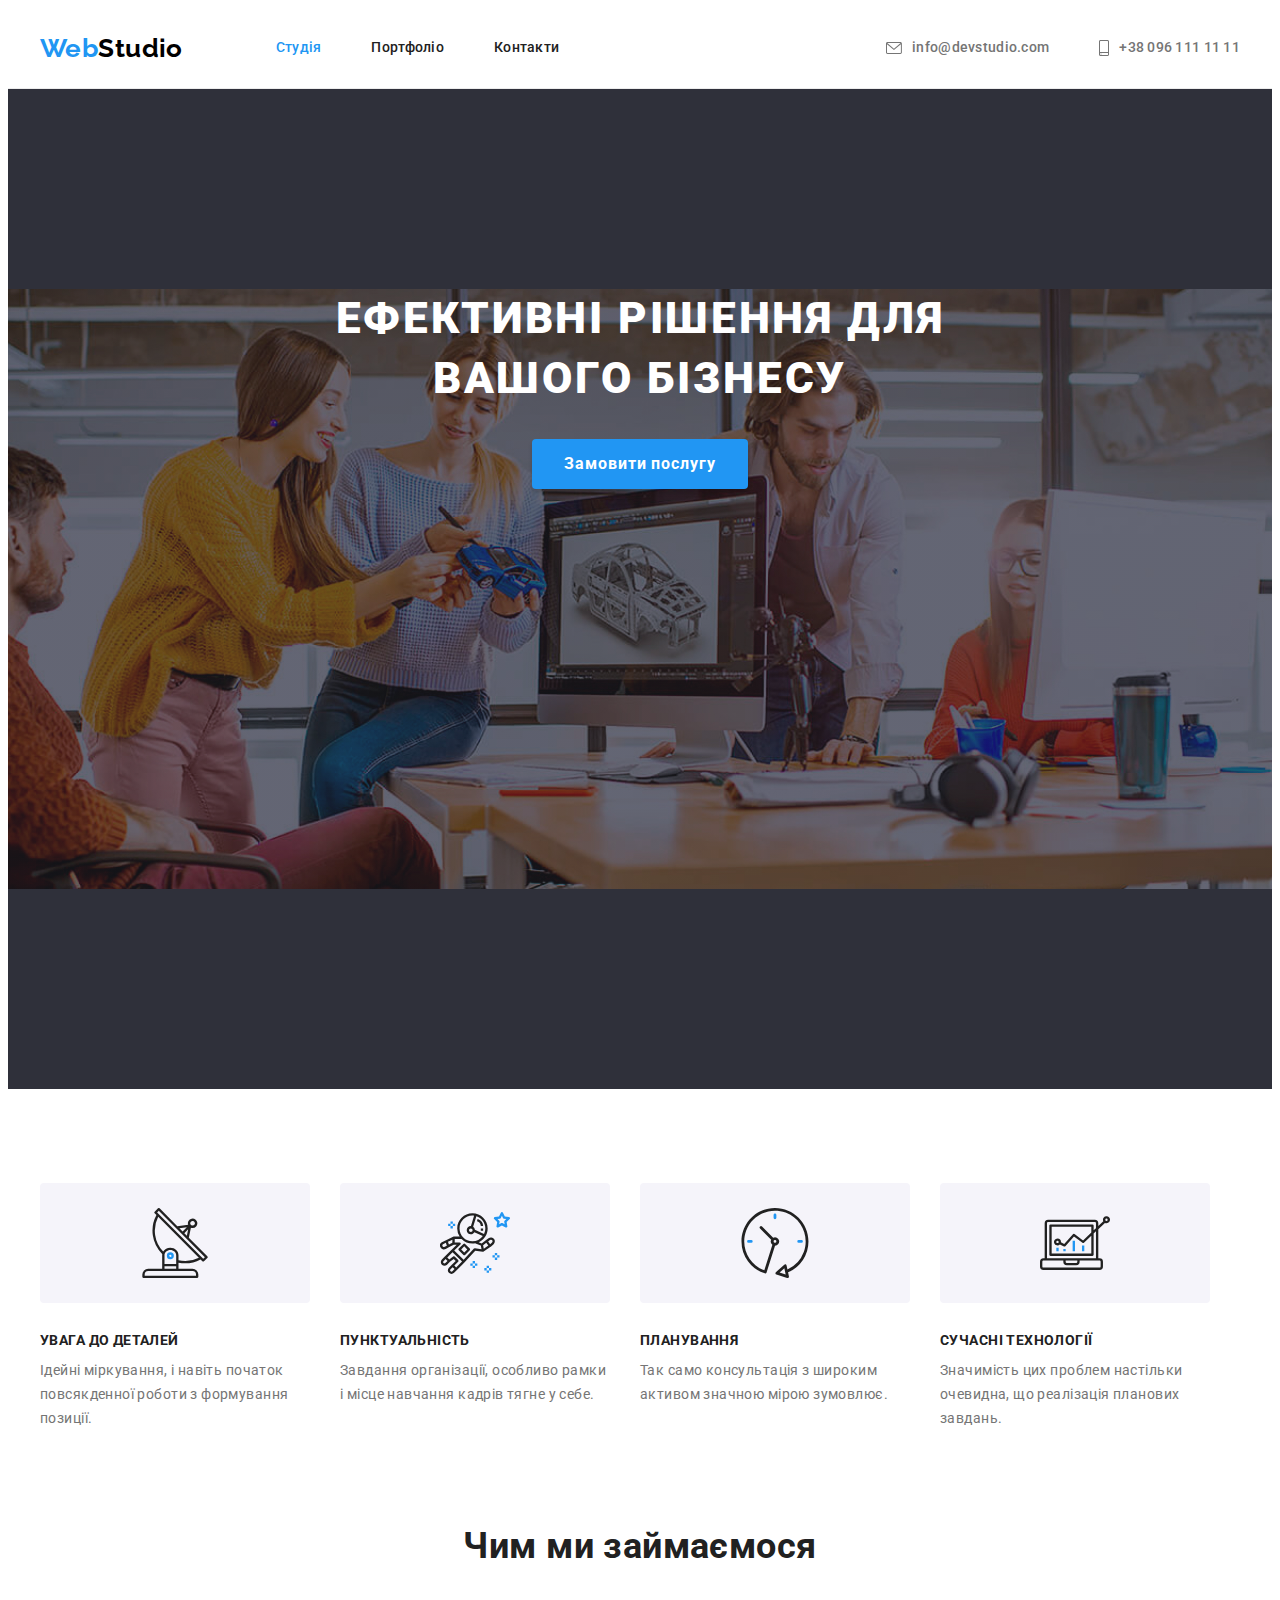
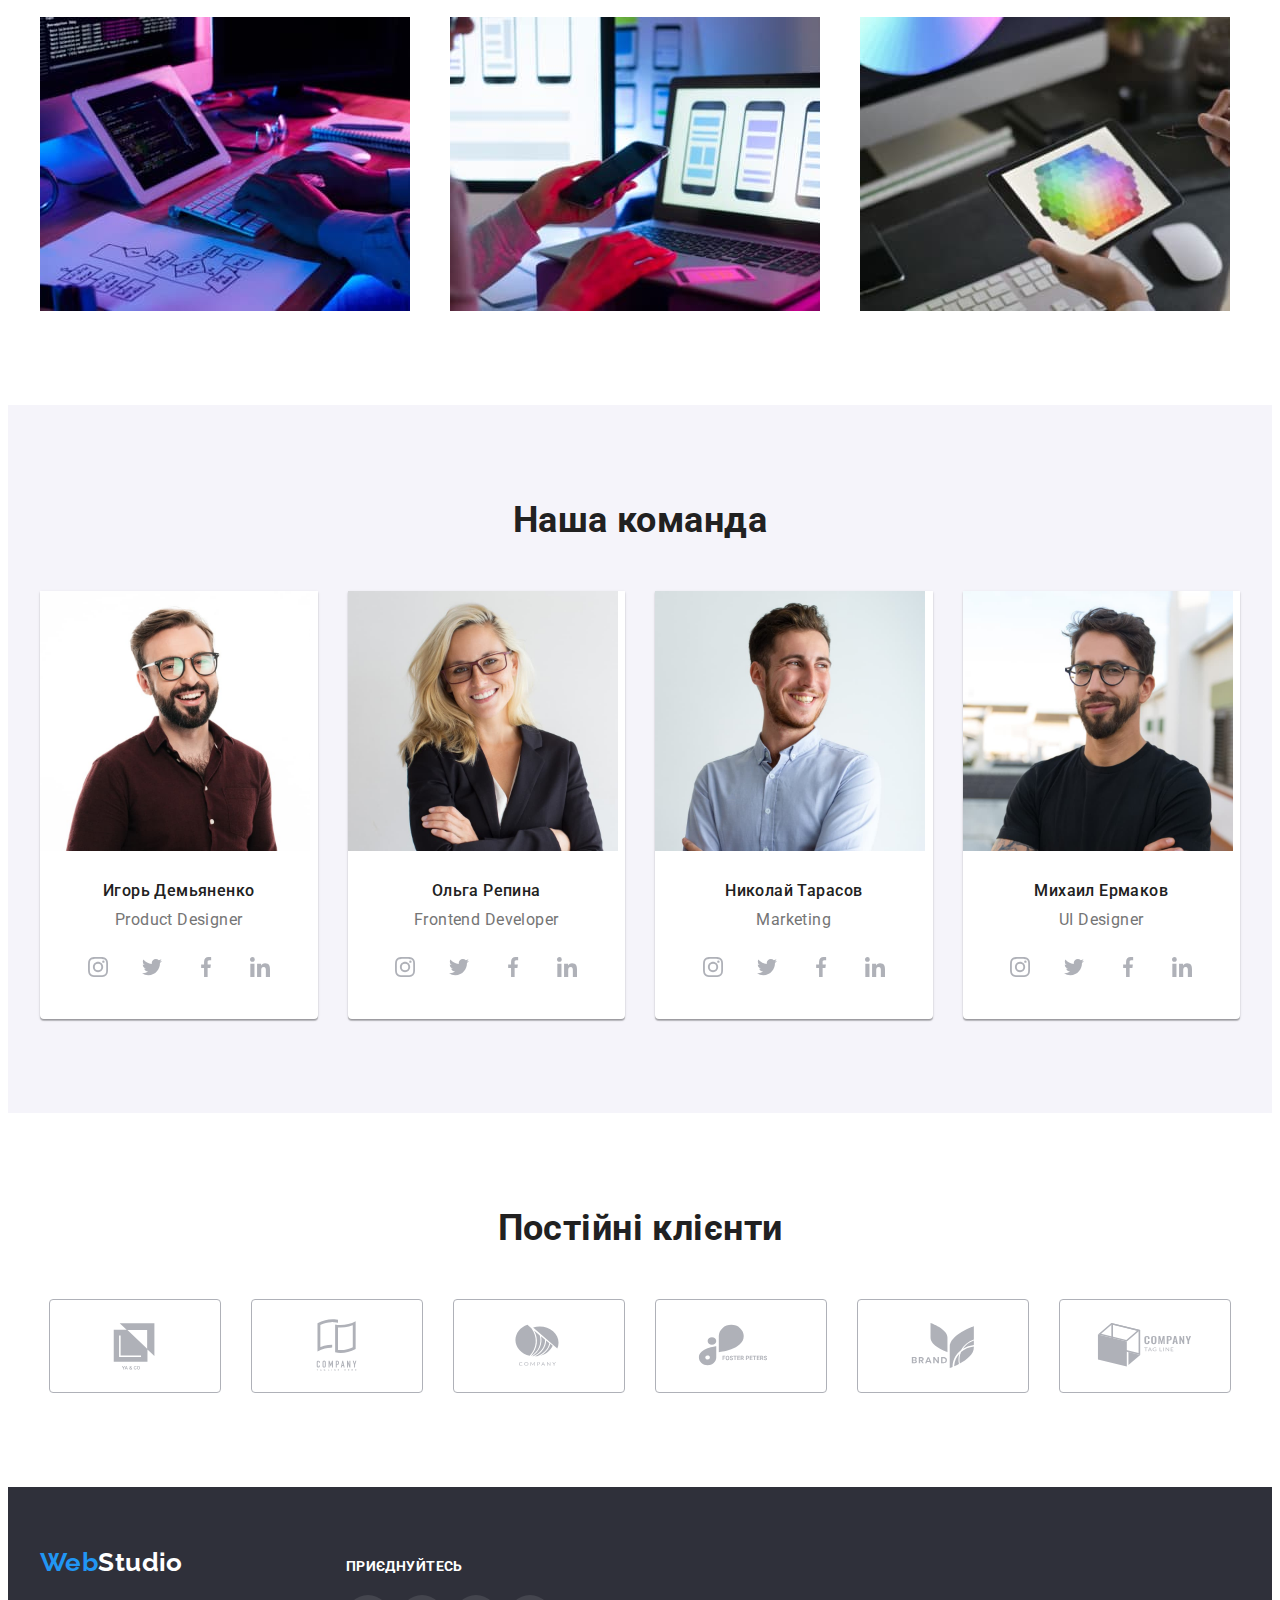
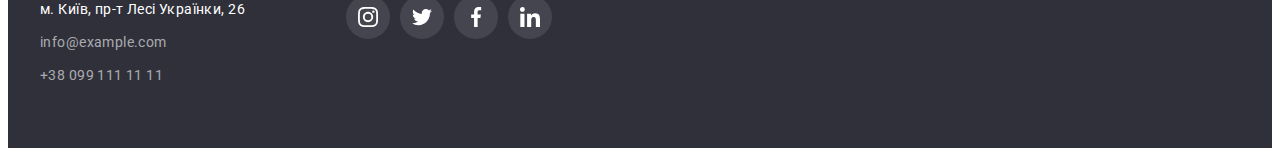
==== index.html @ a43e913e "Initial commit" ====
<!DOCTYPE html>
<html lang="uk">
  <head>
    <meta charset="UTF-8" />
    <meta http-equiv="X-UA-Compatible" content="IE=edge" />
    <meta name="viewport" content="width=device-width, initial-scale=1.0" />

    <title>Студія</title>
    <link rel="preconnect" href="https://fonts.googleapis.com" />
    <link rel="preconnect" href="https://fonts.gstatic.com" crossorigin />
    <link
      href="https://fonts.googleapis.com/css2?family=Raleway:wght@700&family=Roboto:wght@400;500;700;900&display=swap"
      rel="stylesheet"
    />

    <link
      rel="stylesheet"
      href="https://cdnjs.cloudflare.com/ajax/libs/modern-normalize/1.1.0/modern-normalize.min.css"
      integrity="sha512-wpPYUAdjBVSE4KJnH1VR1HeZfpl1ub8YT/NKx4PuQ5NmX2tKuGu6U/JRp5y+Y8XG2tV+wKQpNHVUX03MfMFn9Q=="
      crossorigin="anonymous"
      referrerpolicy="no-referrer"
    />

    <link rel="stylesheet" href="./css/styles.css" />
  </head>

  <body>
    <!-- Header section -->
    <header class="header">
      <div class="container header-container">
        <nav class="header-nav">
          <a class="logo link" href="./index.html" lang="en"
            >Web<span class="logo-header">Studio</span></a
          >
          <ul class="header-list list">
            <li class="header-item">
              <a class="header-link-current link" href="">Студія</a>
            </li>
            <li class="header-item">
              <a class="header-link link" href="./portfolio.html">Портфоліо</a>
            </li>
            <li class="header-item">
              <a class="header-link link" href="">Контакти</a>
            </li>
          </ul>
        </nav>
        <div class="header-promo">
          <a
            class="header-mail link"
            lang="en"
            href="mailto:info@devstudio.com"
          >
            <svg class="contacts-icon" width="16" height="12">
              <use href="./images/icons.svg#mail"></use>
            </svg>
            info@devstudio.com</a
          >
          <a class="header-phone link" lang="en" href="tel:+380961111111">
            <svg class="contacts-icon" width="10" height="16">
              <use href="./images/icons.svg#smartphone"></use>
            </svg>
            +38 096 111 11 11</a
          >
        </div>
      </div>
    </header>
    <!-- Main section -->
    <main>
      <!-- Hero section -->
      <section class="hero">
        <div class="container">
          <h1 class="hero-title">Ефективні рішення для вашого бізнесу</h1>
          <button class="hero-btn" type="button">Замовити послугу</button>
        </div>
      </section>

      <section class="features section">
        <div class="container">
          <h2 class="visually-hidden">Особливості</h2>
          <ul class="features-list list">
            <li class="features-item">
              <div class="features-icons">
                <svg width="70" height="70">
                  <use href="./images/icons.svg#antenna"></use>
                </svg>
              </div>
              <h3 class="features-subtitle">УВАГА ДО ДЕТАЛЕЙ</h3>
              <p class="features-desc">
                Ідейні міркування, і навіть початок повсякденної роботи з
                формування позиції.
              </p>
            </li>
            <li class="features-item">
              <div class="features-icons">
                <svg width="70" height="70">
                  <use href="./images/icons.svg#astronaut"></use>
                </svg>
              </div>
              <h3 class="features-subtitle">ПУНКТУАЛЬНІСТЬ</h3>
              <p class="features-desc">
                Завдання організації, особливо рамки і місце навчання кадрів
                тягне у себе.
              </p>
            </li>
            <li class="features-item">
              <div class="features-icons">
                <svg width="70" height="70">
                  <use href="./images/icons.svg#clock"></use>
                </svg>
              </div>
              <h3 class="features-subtitle">ПЛАНУВАННЯ</h3>
              <p class="features-desc">
                Так само консультація з широким активом значною мірою зумовлює.
              </p>
            </li>
            <li class="features-item">
              <div class="features-icons">
                <svg width="70" height="70">
                  <use href="./images/icons.svg#diagram"></use>
                </svg>
              </div>
              <h3 class="features-subtitle">СУЧАСНІ ТЕХНОЛОГІЇ</h3>
              <p class="features-desc">
                Значимість цих проблем настільки очевидна, що реалізація
                планових завдань.
              </p>
            </li>
          </ul>
        </div>
      </section>
      <!-- About section -->
      <section class="about">
        <div class="container">
          <h2 class="section-title">Чим ми займаємося</h2>
          <ul class="about-list list card-set">
            <li class="about-item card-set-item">
              <img
                class="about-img"
                src="./images/img1.jpg"
                alt="розробка десктопних додатків"
                width="370"
                height="294"
              />
            </li>
            <li class="about-item card-set-item">
              <img
                class="about-img"
                src="./images/img2.jpg"
                alt="розробка мобільних додатків"
                width="370"
                height="294"
              />
            </li>
            <li class="about-item card-set-item">
              <img
                class="about-img"
                src="./images/img3.jpg"
                alt="розробка дизайнів для додатків"
                width="370"
                height="294"
              />
            </li>
          </ul>
        </div>
      </section>
      <!-- Team section -->
      <section class="team section">
        <div class="container">
          <h2 class="section-title">Наша команда</h2>
          <ul class="team-list list card-set">
            <li class="team-item card-set-item">
              <img
                class="team-img"
                src="./images/team/1.jpg"
                alt="фото Игоря Демьяненко"
                width="270"
                height="260"
              />
              <div class="team-wrapper">
                <h3 class="team-subtitle">Игорь Демьяненко</h3>
                <p class="team-desc" lang="en">Product Designer</p>
                <ul class="socials list">
                  <li class="socials-item">
                    <a
                      class="socials-link link"
                      href=""
                      target="_blank"
                      rel="noopener noreferrer"
                      aria-label="instagram"
                    >
                      <svg class="socials-icon" width="20" height="20">
                        <use href="./images/icons.svg#instagram"></use>
                      </svg>
                    </a>
                  </li>
                  <li class="socials-item">
                    <a
                      class="socials-link link"
                      href=""
                      target="_blank"
                      rel="noopener noreferrer"
                      aria-label="twitter"
                    >
                      <svg class="socials-icon" width="20" height="20">
                        <use href="./images/icons.svg#twitter"></use>
                      </svg>
                    </a>
                  </li>
                  <li class="socials-item">
                    <a
                      class="socials-link link"
                      href=""
                      target="_blank"
                      rel="noopener noreferrer"
                      aria-label="facebook"
                    >
                      <svg class="socials-icon" width="20" height="20">
                        <use href="./images/icons.svg#facebook"></use>
                      </svg>
                    </a>
                  </li>
                  <li class="socials-item">
                    <a
                      class="socials-link link"
                      href=""
                      target="_blank"
                      rel="noopener noreferrer"
                      aria-label="linkedin"
                    >
                      <svg class="socials-icon" width="20" height="20">
                        <use href="./images/icons.svg#linkedin"></use>
                      </svg>
                    </a>
                  </li>
                </ul>
              </div>
            </li>
            <li class="team-item card-set-item">
              <img
                class="team-img"
                src="./images/team/2.jpg"
                alt="фото Ольги Репиной"
                width="270"
                height="260"
              />
              <div class="team-wrapper">
                <h3 class="team-subtitle">Ольга Репина</h3>
                <p class="team-desc" lang="en">Frontend Developer</p>
                <ul class="socials list">
                  <li class="socials-item">
                    <a
                      class="socials-link link"
                      href=""
                      target="_blank"
                      rel="noopener noreferrer"
                      aria-label="instagram"
                    >
                      <svg class="socials-icon" width="20" height="20">
                        <use href="./images/icons.svg#instagram"></use>
                      </svg>
                    </a>
                  </li>
                  <li class="socials-item">
                    <a
                      class="socials-link link"
                      href=""
                      target="_blank"
                      rel="noopener noreferrer"
                      aria-label="twitter"
                    >
                      <svg class="socials-icon" width="20" height="20">
                        <use href="./images/icons.svg#twitter"></use>
                      </svg>
                    </a>
                  </li>
                  <li class="socials-item">
                    <a
                      class="socials-link link"
                      href=""
                      target="_blank"
                      rel="noopener noreferrer"
                      aria-label="facebook"
                    >
                      <svg class="socials-icon" width="20" height="20">
                        <use href="./images/icons.svg#facebook"></use>
                      </svg>
                    </a>
                  </li>
                  <li class="socials-item">
                    <a
                      class="socials-link link"
                      href=""
                      target="_blank"
                      rel="noopener noreferrer"
                      aria-label="linkedin"
                    >
                      <svg class="socials-icon" width="20" height="20">
                        <use href="./images/icons.svg#linkedin"></use>
                      </svg>
                    </a>
                  </li>
                </ul>
              </div>
            </li>
            <li class="team-item card-set-item">
              <img
                class="team-img"
                src="./images/team/3.jpg"
                alt="фото Николая Тарасова"
                width="270"
                height="260"
              />
              <div class="team-wrapper">
                <h3 class="team-subtitle">Николай Тарасов</h3>
                <p class="team-desc" lang="en">Marketing</p>
                <ul class="socials list">
                  <li class="socials-item">
                    <a
                      class="socials-link link"
                      href=""
                      target="_blank"
                      rel="noopener noreferrer"
                      aria-label="instagram"
                    >
                      <svg class="socials-icon" width="20" height="20">
                        <use href="./images/icons.svg#instagram"></use>
                      </svg>
                    </a>
                  </li>
                  <li class="socials-item">
                    <a
                      class="socials-link link"
                      href=""
                      target="_blank"
                      rel="noopener noreferrer"
                      aria-label="twitter"
                    >
                      <svg class="socials-icon" width="20" height="20">
                        <use href="./images/icons.svg#twitter"></use>
                      </svg>
                    </a>
                  </li>
                  <li class="socials-item">
                    <a
                      class="socials-link link"
                      href=""
                      target="_blank"
                      rel="noopener noreferrer"
                      aria-label="facebook"
                    >
                      <svg class="socials-icon" width="20" height="20">
                        <use href="./images/icons.svg#facebook"></use>
                      </svg>
                    </a>
                  </li>
                  <li class="socials-item">
                    <a
                      class="socials-link link"
                      href=""
                      target="_blank"
                      rel="noopener noreferrer"
                      aria-label="linkedin"
                    >
                      <svg class="socials-icon" width="20" height="20">
                        <use href="./images/icons.svg#linkedin"></use>
                      </svg>
                    </a>
                  </li>
                </ul>
              </div>
            </li>
            <li class="team-item card-set-item">
              <img
                class="team-img"
                src="images/team/4.jpg"
                alt="фото Михаила Ермакова"
                width="270"
                height="260"
              />
              <div class="team-wrapper">
                <h3 class="team-subtitle">Михаил Ермаков</h3>
                <p class="team-desc" lang="en">UI Designer</p>
                <ul class="socials list">
                  <li class="socials-item">
                    <a
                      class="socials-link link"
                      href=""
                      target="_blank"
                      rel="noopener noreferrer"
                      aria-label="instagram"
                    >
                      <svg class="socials-icon" width="20" height="20">
                        <use href="./images/icons.svg#instagram"></use>
                      </svg>
                    </a>
                  </li>
                  <li class="socials-item">
                    <a
                      class="socials-link link"
                      href=""
                      target="_blank"
                      rel="noopener noreferrer"
                      aria-label="twitter"
                    >
                      <svg class="socials-icon" width="20" height="20">
                        <use href="./images/icons.svg#twitter"></use>
                      </svg>
                    </a>
                  </li>
                  <li class="socials-item">
                    <a
                      class="socials-link link"
                      href=""
                      target="_blank"
                      rel="noopener noreferrer"
                      aria-label="facebook"
                    >
                      <svg class="socials-icon" width="20" height="20">
                        <use href="./images/icons.svg#facebook"></use>
                      </svg>
                    </a>
                  </li>
                  <li class="socials-item">
                    <a
                      class="socials-link link"
                      href=""
                      target="_blank"
                      rel="noopener noreferrer"
                      aria-label="linkedin"
                    >
                      <svg class="socials-icon" width="20" height="20">
                        <use href="./images/icons.svg#linkedin"></use>
                      </svg>
                    </a>
                  </li>
                </ul>
              </div>
            </li>
          </ul>
        </div>
      </section>
      <section class="section">
        <div class="container">
          <h2 class="section-title">Постійні клієнти</h2>
          <ul class="clients list">
            <li class="clients-item">
              <a
                class="clients-link link"
                href=""
                target="_blank"
                rel="noopener noreferrer"
                aria-label="Company YA & CO"
              >
                <svg class="clients-icon" width="106" height="60">
                  <use href="./images/icons.svg#logo-1"></use>
                </svg>
              </a>
            </li>
            <li class="clients-item">
              <a
                class="clients-link link"
                href=""
                target="_blank"
                rel="noopener noreferrer"
                aria-label="Company TAG LINE HERE"
              >
                <svg class="clients-icon" width="106" height="60">
                  <use href="./images/icons.svg#logo-2"></use>
                </svg>
              </a>
            </li>
            <li class="clients-item">
              <a
                class="clients-link link"
                href=""
                target="_blank"
                rel="noopener noreferrer"
                aria-label="Company"
              >
                <svg class="clients-icon" width="106" height="60">
                  <use href="./images/icons.svg#logo-3"></use>
                </svg>
              </a>
            </li>
            <li class="clients-item">
              <a
                class="clients-link link"
                href=""
                target="_blank"
                rel="noopener noreferrer"
                aria-label="FOSTER PETERS"
              >
                <svg class="clients-icon" width="106" height="60">
                  <use href="./images/icons.svg#logo-4"></use>
                </svg>
              </a>
            </li>
            <li class="clients-item">
              <a
                class="clients-link link"
                href=""
                target="_blank"
                rel="noopener noreferrer"
                aria-label="BRAND"
              >
                <svg class="clients-icon" width="106" height="60">
                  <use href="./images/icons.svg#logo-5"></use>
                </svg>
              </a>
            </li>
            <li class="clients-item">
              <a
                class="clients-link link"
                href=""
                target="_blank"
                rel="noopener noreferrer"
                aria-label="COMPANY TAG LINE"
              >
                <svg class="clients-icon" width="106" height="60">
                  <use href="./images/icons.svg#logo-6"></use>
                </svg>
              </a>
            </li>
          </ul>
        </div>
      </section>
    </main>
    <!-- Footer section -->
    <footer class="footer">
      <div class="container footer-container">
        <div class="left-side">
          <a class="logo link logo-second" href="./index.html" lang="en"
            >Web<span class="logo-footer">Studio</span></a
          >
          <address class="footer-address">
            <ul class="footer-list list">
              <li class="footer-item">
                <a
                  class="footer-link link"
                  href="https://goo.gl/maps/xd88WJ3FPj6KiwVW9"
                  target="_blank"
                  rel="noreferrer noopener"
                  >м. Київ, пр-т Лесі Українки, 26</a
                >
              </li>
              <li class="footer-item">
                <a
                  class="footer-mail link"
                  lang="en"
                  href="mailto:info@example.com"
                  >info@example.com</a
                >
              </li>
              <li class="footer-item">
                <a class="footer-phone link" lang="en" href="tel:+380991111111"
                  >+38 099 111 11 11</a
                >
              </li>
            </ul>
          </address>
        </div>
        <div class="right-side">
          <h3 class="right-side-header">Приєднуйтесь</h3>
          <ul class="socials list">
            <li class="socials-item">
              <a
                class="socials-link link black-link"
                href=""
                target="_blank"
                rel="noopener noreferrer"
                aria-label="instagram"
              >
                <svg class="socials-icon" width="20" height="20">
                  <use href="./images/icons.svg#instagram"></use>
                </svg>
              </a>
            </li>
            <li class="socials-item">
              <a
                class="socials-link link black-link"
                href=""
                target="_blank"
                rel="noopener noreferrer"
                aria-label="twitter"
              >
                <svg class="socials-icon" width="20" height="20">
                  <use href="./images/icons.svg#twitter"></use>
                </svg>
              </a>
            </li>
            <li class="socials-item">
              <a
                class="socials-link link black-link"
                href=""
                target="_blank"
                rel="noopener noreferrer"
                aria-label="facebook"
              >
                <svg class="socials-icon" width="20" height="20">
                  <use href="./images/icons.svg#facebook"></use>
                </svg>
              </a>
            </li>
            <li class="socials-item">
              <a
                class="socials-link link black-link"
                href=""
                target="_blank"
                rel="noopener noreferrer"
                aria-label="linkedin"
              >
                <svg class="socials-icon" width="20" height="20">
                  <use href="./images/icons.svg#linkedin"></use>
                </svg>
              </a>
            </li>
          </ul>
        </div>
      </div>
    </footer>
  </body>
</html>
---- css/styles.css ----
:root {
  --main-font: "Roboto", sans-serif;
  --secondary-font: "Raleway", sans-serif;
  --main-text-color: #757575;
  --title-text-color: #212121;
  --accent-color: #2196f3;
  --main-white-color: #ffffff;
  --secondary-bg-color: #2f303a;
  --third-bg-color: #f5f4fa;
  --transpered-color: rgba(255, 255, 255, 0.6);
  --logo-color: #000000;
  --btn-hover: #188ce8;
  --border-header-color: #ececec;
  --border-footer-color: #eeeeee;
  --socials-color: #afb1b8;
  --black-socials-color: rgba(255, 255, 255, 0.1);
  --indent: 30px;
  --items: 4;
}

body {
  font-family: var(--main-font);
  color: var(--main-text-color);
  letter-spacing: 0.03em;
  font-size: 14px;
}

/* Reset styles */
h1,
h2,
h3,
h4,
h5,
h6,
p {
  margin: 0;
}

.link {
  text-decoration: none;
  color: currentColor;
  line-height: 1.71;
}

.list {
  list-style: none;
  padding: 0;
  margin: 0;
}

/* Card set */
.card-set {
  display: flex;
  flex-wrap: wrap;
  gap: var(--indent);
}

.card-set-item {
  flex-basis: calc((100% - var(--indent) * (var(--items) - 1)) / var(--items));
}

/* Base style */

.container {
  width: 1200px;
  padding-right: 15px;
  padding-left: 15px;
  margin-right: auto;
  margin-left: auto;
}

.section {
  padding-top: 94px;
  padding-right: 0;
  padding-bottom: 94px;
  padding-left: 0;
}

img {
  display: block;
  max-width: 100%;
  height: auto;
}

/* Header section*/

.header {
  border-bottom: 1px solid var(--border-header-color);
}

.header-nav {
  display: flex;
  margin-right: auto;
  align-items: center;
}

.header-container {
  display: flex;
  align-items: center;
}

.logo {
  display: block;
  padding-top: 24px;
  padding-bottom: 24px;
  margin-right: 93px;
  font-family: var(--secondary-font);
  font-weight: 700;
  font-size: 26px;
  line-height: 1.19;
  color: var(--accent-color);
}

.logo-header {
  color: var(--logo-color);
}

.header-list {
  display: flex;
  gap: 50px;
}

.header-link,
.header-mail,
.header-phone {
  display: flex;
  align-items: center;
  padding-top: 32px;
  padding-bottom: 32px;
  font-weight: 500;
  line-height: 1.14;
  letter-spacing: 0.02em;
}

.header-link {
  color: var(--title-text-color);
}

.header-link-current {
  display: block;
  padding-top: 32px;
  padding-bottom: 32px;
  color: var(--accent-color);
  line-height: 1.14;
  letter-spacing: 0.02em;
  font-weight: 500;
}

.header-link:hover,
.header-link:focus,
.header-phone:hover,
.header-phone:focus,
.header-mail:hover,
.header-mail:focus {
  color: var(--accent-color);
}

.header-promo {
  display: flex;
  gap: 50px;
}

.contacts-icon {
  fill: currentColor;
  margin-right: 10px;
}

/* Main-section */
.hero {
  max-width: 1600px;
  height: 600px;
  margin-left: auto;
  margin-right: auto;
  padding-top: 200px;
  padding-bottom: 200px;
  background-color: var(--secondary-bg-color);
  text-align: center;
  background-image: linear-gradient(
      to right,
      rgba(47, 48, 58, 0.4),
      rgba(47, 48, 58, 0.4)
    ),
    url(../images/hero/hero.jpg);
  background-repeat: no-repeat;
  background-position: center;
}

.hero-title {
  margin-left: auto;
  margin-right: auto;
  margin-bottom: 30px;
  width: 696px;
  color: var(--main-white-color);
  font-weight: 900;
  font-size: 44px;
  line-height: 1.36;
  text-align: center;
  letter-spacing: 0.06em;
  text-transform: uppercase;
}

.hero-btn {
  display: block;
  margin: 0 auto;
  min-width: 200px;
  min-height: 50px;
  padding-top: 10px;
  padding-right: 32px;
  padding-bottom: 10px;
  padding-left: 32px;
  font-family: inherit;
  font-weight: 700;
  font-size: 16px;
  line-height: 1.88;
  letter-spacing: 0.06em;
  color: var(--main-white-color);
  background-color: var(--accent-color);
  cursor: pointer;
  border-radius: 4px;
  box-shadow: 0px 4px 4px rgba(0, 0, 0, 0.15);
  border: none;
}

.hero-btn:hover,
.hero-btn:focus {
  background-color: var(--btn-hover);
  box-shadow: 0px 4px 4px rgba(0, 0, 0, 0.15);
  border-radius: 4px;
}
/* Features section */

.visually-hidden {
  position: absolute;
  white-space: nowrap;
  width: 1px;
  height: 1px;
  overflow: hidden;
  border: 0;
  padding: 0;
  clip: rect(0 0 0 0);
  clip-path: inset(50%);
  margin: -1px;
}

.features-list {
  display: flex;
  gap: var(--indent);
}

.features-item {
  flex-basis: 270px;
}

.features-icons {
  display: flex;
  align-items: center;
  justify-content: center;
  height: 120px;
  background-color: var(--third-bg-color);
  margin-bottom: 30px;
  border-radius: 4px;
}

.features-subtitle {
  color: var(--title-text-color);
  font-size: inherit;
  font-weight: 700;
  line-height: 1.14;
  text-transform: uppercase;
  margin-bottom: 10px;
}

.features-desc {
  line-height: 1.71;
}
/* About section */

.about {
  padding-bottom: 94px;
}

.section-title {
  color: var(--title-text-color);
  font-size: 36px;
  line-height: 1.17;
  text-align: center;
  margin-bottom: 50px;
}

.about-list {
  --items: 3;
}

/* Team section */
.team {
  background-color: var(--third-bg-color);
}

.team-list {
  display: flex;
  gap: var(--indent);
  flex-wrap: wrap;
}

.team-subtitle {
  margin-bottom: 10px;
  font-weight: 500;
  font-size: 16px;
  line-height: 1.19;
  text-align: center;
  color: var(--title-text-color);
}

.team-desc {
  font-size: 16px;
  line-height: 1.19;
  text-align: center;
  margin-bottom: 16px;
}

.team-item {
  background-color: var(--main-white-color);
  box-shadow: 0px 1px 3px rgba(0, 0, 0, 0.12), 0px 1px 1px rgba(0, 0, 0, 0.14),
    0px 2px 1px rgba(0, 0, 0, 0.2);
  border-radius: 0px 0px 4px 4px;
}

/* Socials icons */
.socials {
  display: flex;
  align-items: center;
  justify-content: center;
  gap: 10px;
}

.socials-link {
  display: flex;
  align-items: center;
  justify-content: center;
  width: 44px;
  height: 44px;
  color: var(--socials-color);
  background-color: var(--main-white-color);
  border-radius: 50%;
}

.socials-icon {
  fill: currentColor;
}

.socials-link:hover,
.socials-link:focus {
  color: var(--main-white-color);
  background-color: var(--accent-color);
  border: 1px solid var(--accent-color);
}

.team-wrapper {
  border-top: none;
  padding-top: 30px;
  padding-bottom: 30px;
  padding-left: 5px;
  padding-right: 5px;
}

/* Clients */

.clients {
  display: flex;
  align-items: center;
  justify-content: center;
  gap: var(--indent);
}

.clients-link {
  display: flex;
  align-items: center;
  justify-content: center;
  width: 170px;
  height: 92px;
  border: 1px solid var(--socials-color);
  border-radius: 4px;

  color: var(--socials-color);
}

.clients-icon {
  fill: currentColor;
}

.clients-link:hover,
.clients-link:focus {
  color: var(--accent-color);
  border: 1px solid var(--accent-color);
  outline: none;
  } 

/* footer*/

.logo-footer {
  color: var(--main-white-color);
}

.footer {
  background-color: var(--secondary-bg-color);
  padding-top: 60px;
  padding-bottom: 60px;
}

.footer-container {
  display: flex;
  align-items: baseline;
}

.left-side {
  margin-right: 70px;
}

.logo-second {
  padding-top: 0;
  padding-bottom: 0;
  margin-bottom: 20px;
}

.footer-address {
  font-style: inherit;
}

.footer-item:not(:last-child) {
  margin-bottom: 9px;
}

.footer-link {
  color: var(--main-white-color);
}

.footer-mail,
.footer-phone {
  color: var(--transpered-color);
}

.footer-link:hover,
.footer-link:focus,
.footer-mail:hover,
.footer-mail:focus,
.footer-phone:hover,
.footer-phone:focus {
  color: var(--accent-color);
}

.right-side-header {
  font-size: 14px;
  line-height: 1.14;
  text-transform: uppercase;
  margin-bottom: 20px;

  color: var(--main-white-color);
}

.black-link {
  background-color: var(--black-socials-color);
  color: var(--main-white-color);
}

.black-link:hover,
.black-link:focus {
  background-color: var(--accent-color);
}

/* Portfolio */

.main-list {
  display: flex;
  align-items: center;
  justify-content: center;
  gap: 8px;

  margin-bottom: 50px;
}

.main-button {
  padding-top: 6px;
  padding-right: 22px;
  padding-bottom: 6px;
  padding-left: 22px;
  color: var(--title-text-color);
  background-color: var(--third-bg-color);
  cursor: pointer;
  font-family: var(--main-font);
  font-style: normal;
  font-weight: 500;
  font-size: 16px;
  line-height: 1.63;
  text-align: center;
  letter-spacing: 0.03em;
  border-radius: 4px;
  border: none;
}

.main-button:hover,
.main-button:focus {
  color: var(--main-white-color);
  background-color: var(--accent-color);
  box-shadow: 0px 3px 1px rgba(0, 0, 0, 0.1), 0px 1px 2px rgba(0, 0, 0, 0.08),
    0px 2px 2px rgba(0, 0, 0, 0.12);
  border-radius: 4px;
}

.main-items {
  --items: 3;
}

.main-content {
  display: inline-block;
}

.main-content:hover,
.main-content:focus {
  box-shadow: 0px 1px 1px rgba(0, 0, 0, 0.12), 0px 4px 4px rgba(0, 0, 0, 0.06),
    1px 4px 6px rgba(0, 0, 0, 0.16);
}

.main-desk {
  padding-top: 20px;
  padding-right: 24px;
  padding-bottom: 20px;
  padding-left: 24px;
  border: 1px solid var(--border-footer-color);
  border-top: none;
}

.main-service {
  color: var(--title-text-color);
  font-size: 18px;
  line-height: 2;
  letter-spacing: 0.06em;
  margin-bottom: 4px;
}

.main-direction {
  font-size: 16px;
  line-height: 1.88;
}
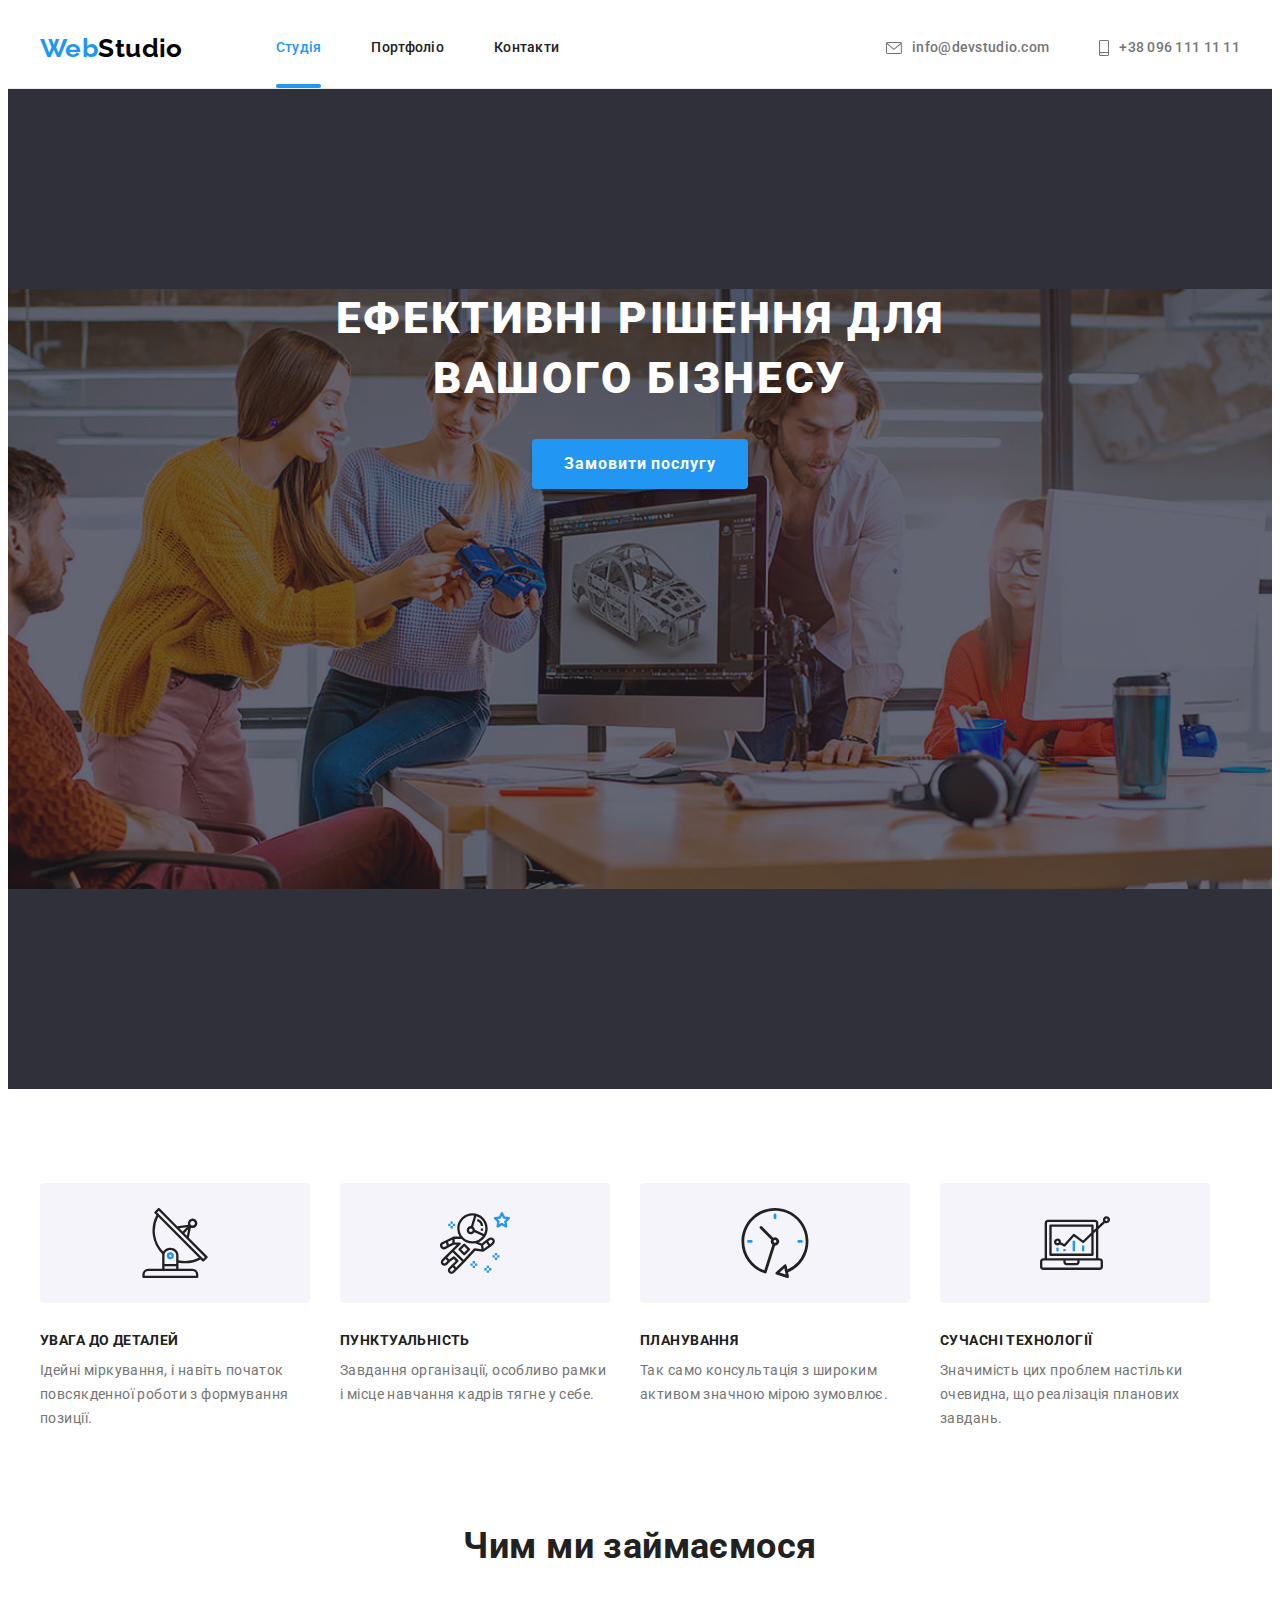
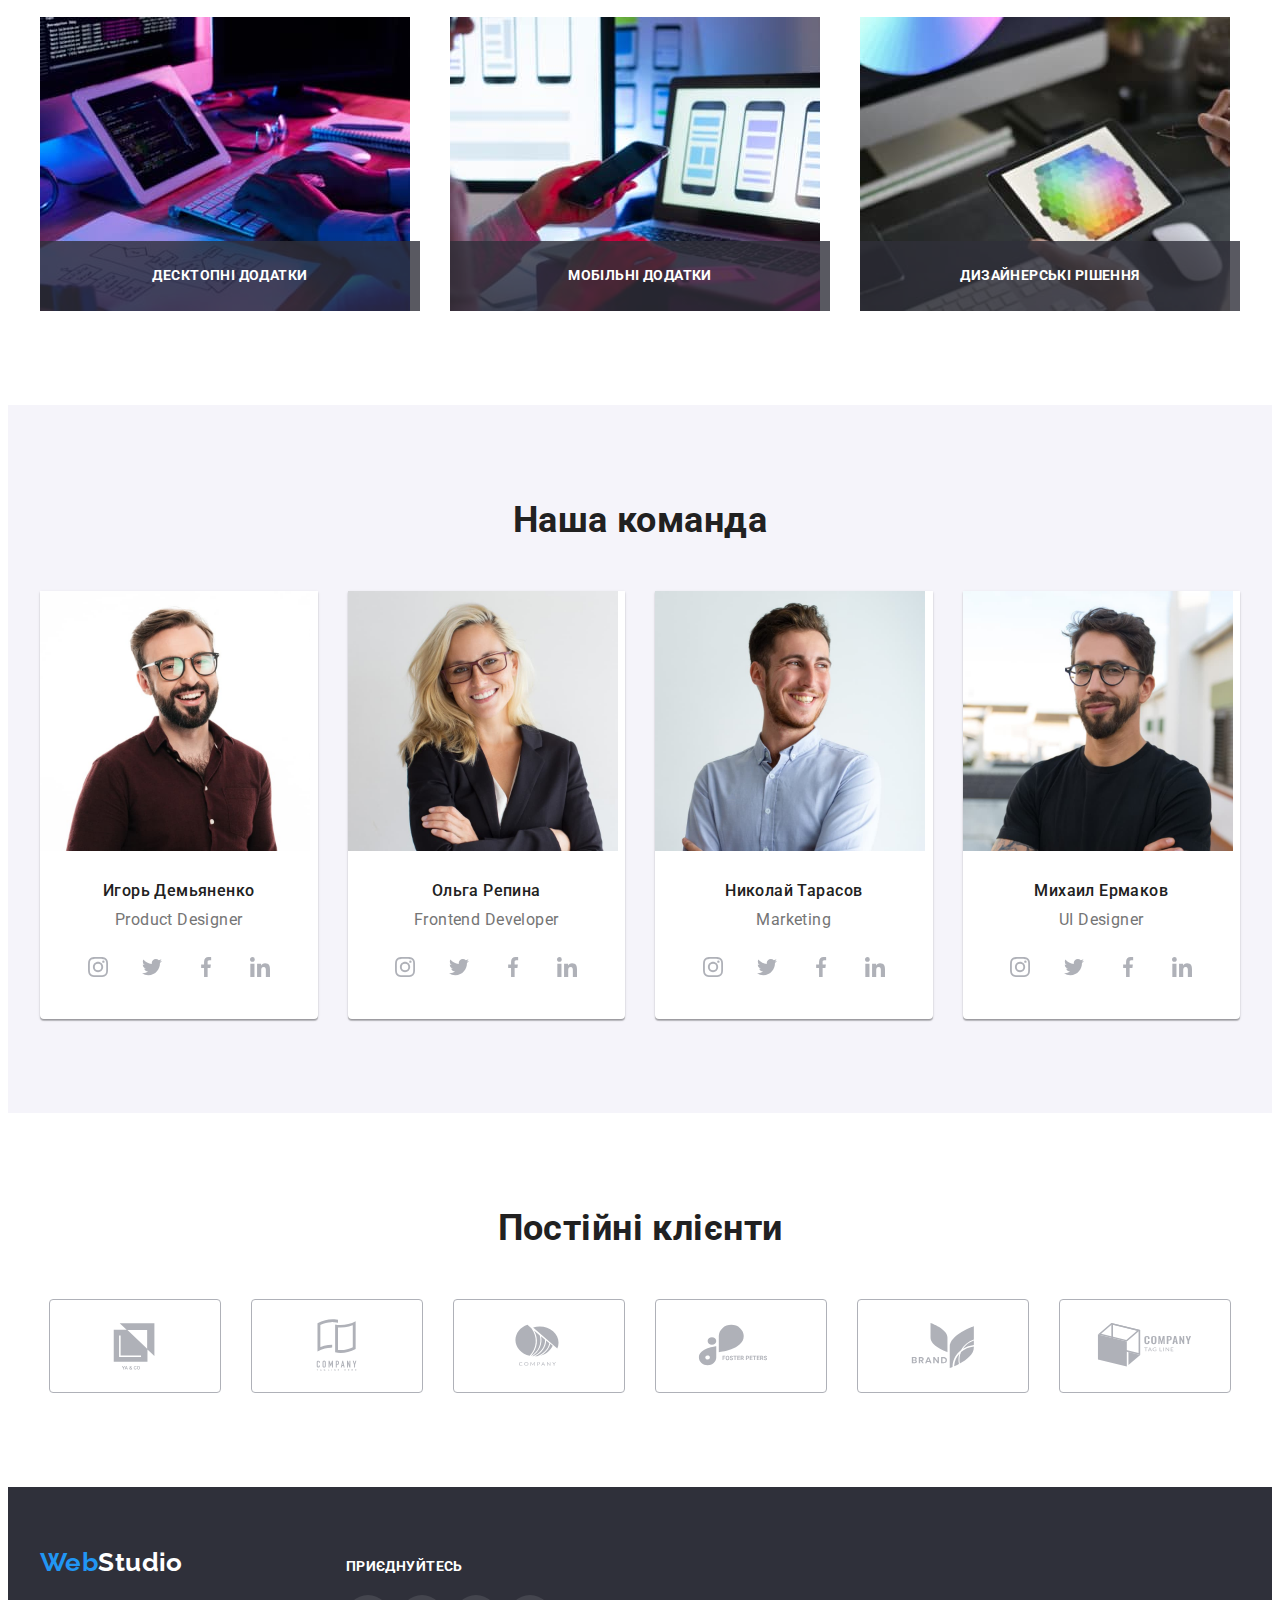
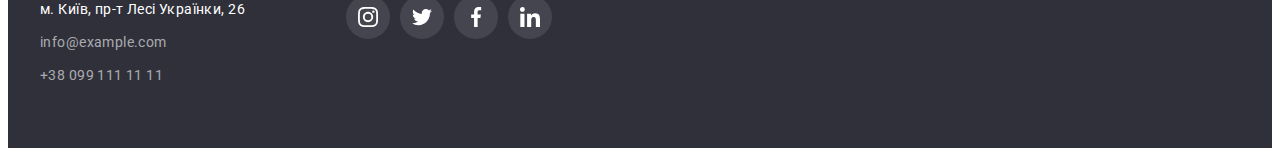
==== commit 1575c2e3: "Update index.html" ====
--- a/index.html
+++ b/index.html
@@ -34,7 +34,7 @@
           >
           <ul class="header-list list">
             <li class="header-item">
-              <a class="header-link-current link" href="">Студія</a>
+              <a class="header-link-current link" href="./index.html">Студія</a>
             </li>
             <li class="header-item">
               <a class="header-link link" href="./portfolio.html">Портфоліо</a>
@@ -141,6 +141,7 @@
                 width="370"
                 height="294"
               />
+              <p class="about-label">Десктопні додатки</p>
             </li>
             <li class="about-item card-set-item">
               <img
@@ -150,6 +151,7 @@
                 width="370"
                 height="294"
               />
+              <p class="about-label">Мобільні додатки</p>
             </li>
             <li class="about-item card-set-item">
               <img
@@ -159,6 +161,7 @@
                 width="370"
                 height="294"
               />
+              <p class="about-label">Дизайнерські рішення</p>
             </li>
           </ul>
         </div>
@@ -618,5 +621,6 @@
         </div>
       </div>
     </footer>
+    <script src="./js/modal.js"></script>
   </body>
 </html>
--- a/css/styles.css
+++ b/css/styles.css
@@ -120,6 +120,10 @@
   gap: 50px;
 }
 
+.header-item {
+  position: relative;
+}
+
 .header-link,
 .header-mail,
 .header-phone {
@@ -145,6 +149,18 @@
   letter-spacing: 0.02em;
   font-weight: 500;
 }
+
+.header-link-current::after {
+content: "";
+position: absolute;
+bottom: 0;
+left: 0;
+display: block;
+width: 100%;
+height: 4px;
+border-radius: 2px;
+background-color: var(--accent-color);
+} 
 
 .header-link:hover,
 .header-link:focus,
@@ -279,6 +295,28 @@
   padding-bottom: 94px;
 }
 
+.about-item {
+  position: relative;
+}
+
+.about-label {
+  display: flex;
+  align-items: center;
+  justify-content: center;
+  position: absolute;
+  height: 70px;
+  width: 100%;
+  bottom: 0;
+  left: 0;
+  font-weight: 700;
+  line-height: 1.14;
+  text-align: center;
+  text-transform: uppercase;
+  
+  color: var(--main-white-color);
+  background-color: rgba(47, 48, 58, 0.8);;
+}
+
 .section-title {
   color: var(--title-text-color);
   font-size: 36px;
@@ -393,7 +431,7 @@
   color: var(--accent-color);
   border: 1px solid var(--accent-color);
   outline: none;
-  } 
+}
 
 /* footer*/
 
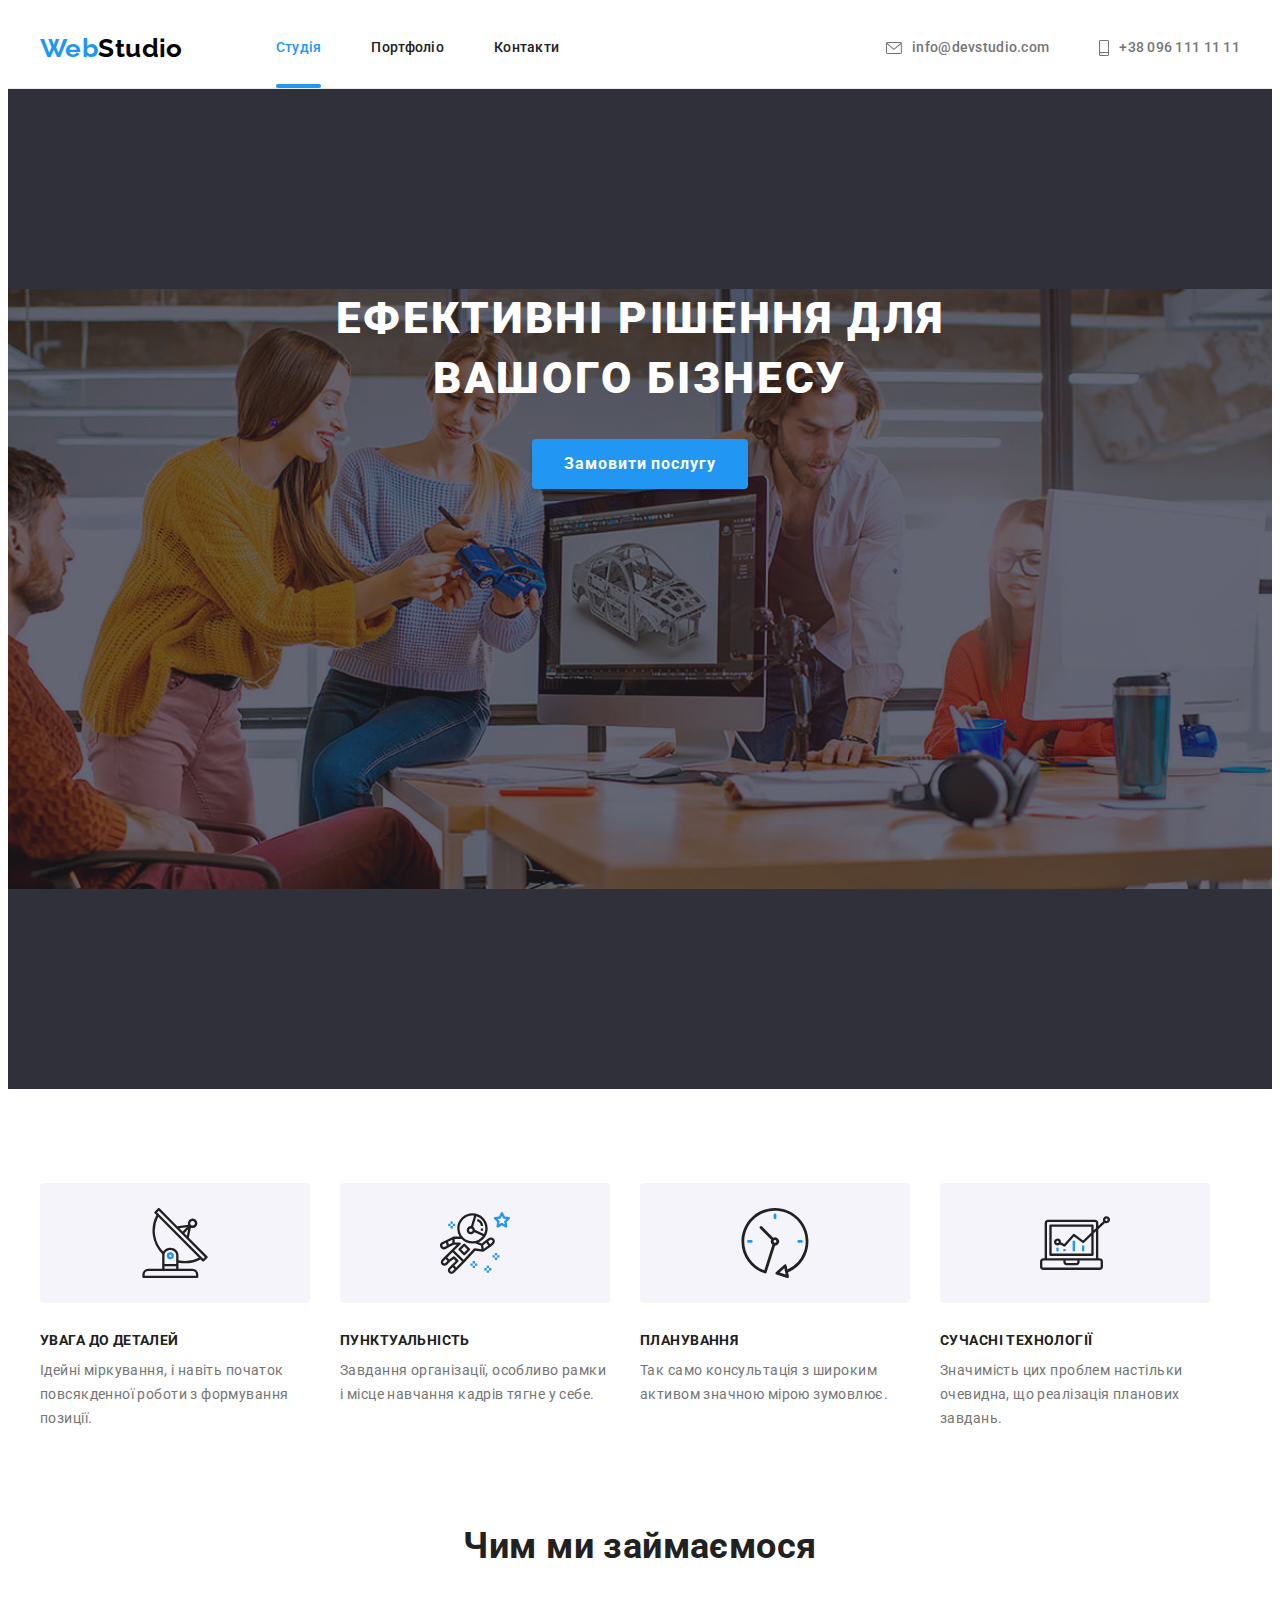
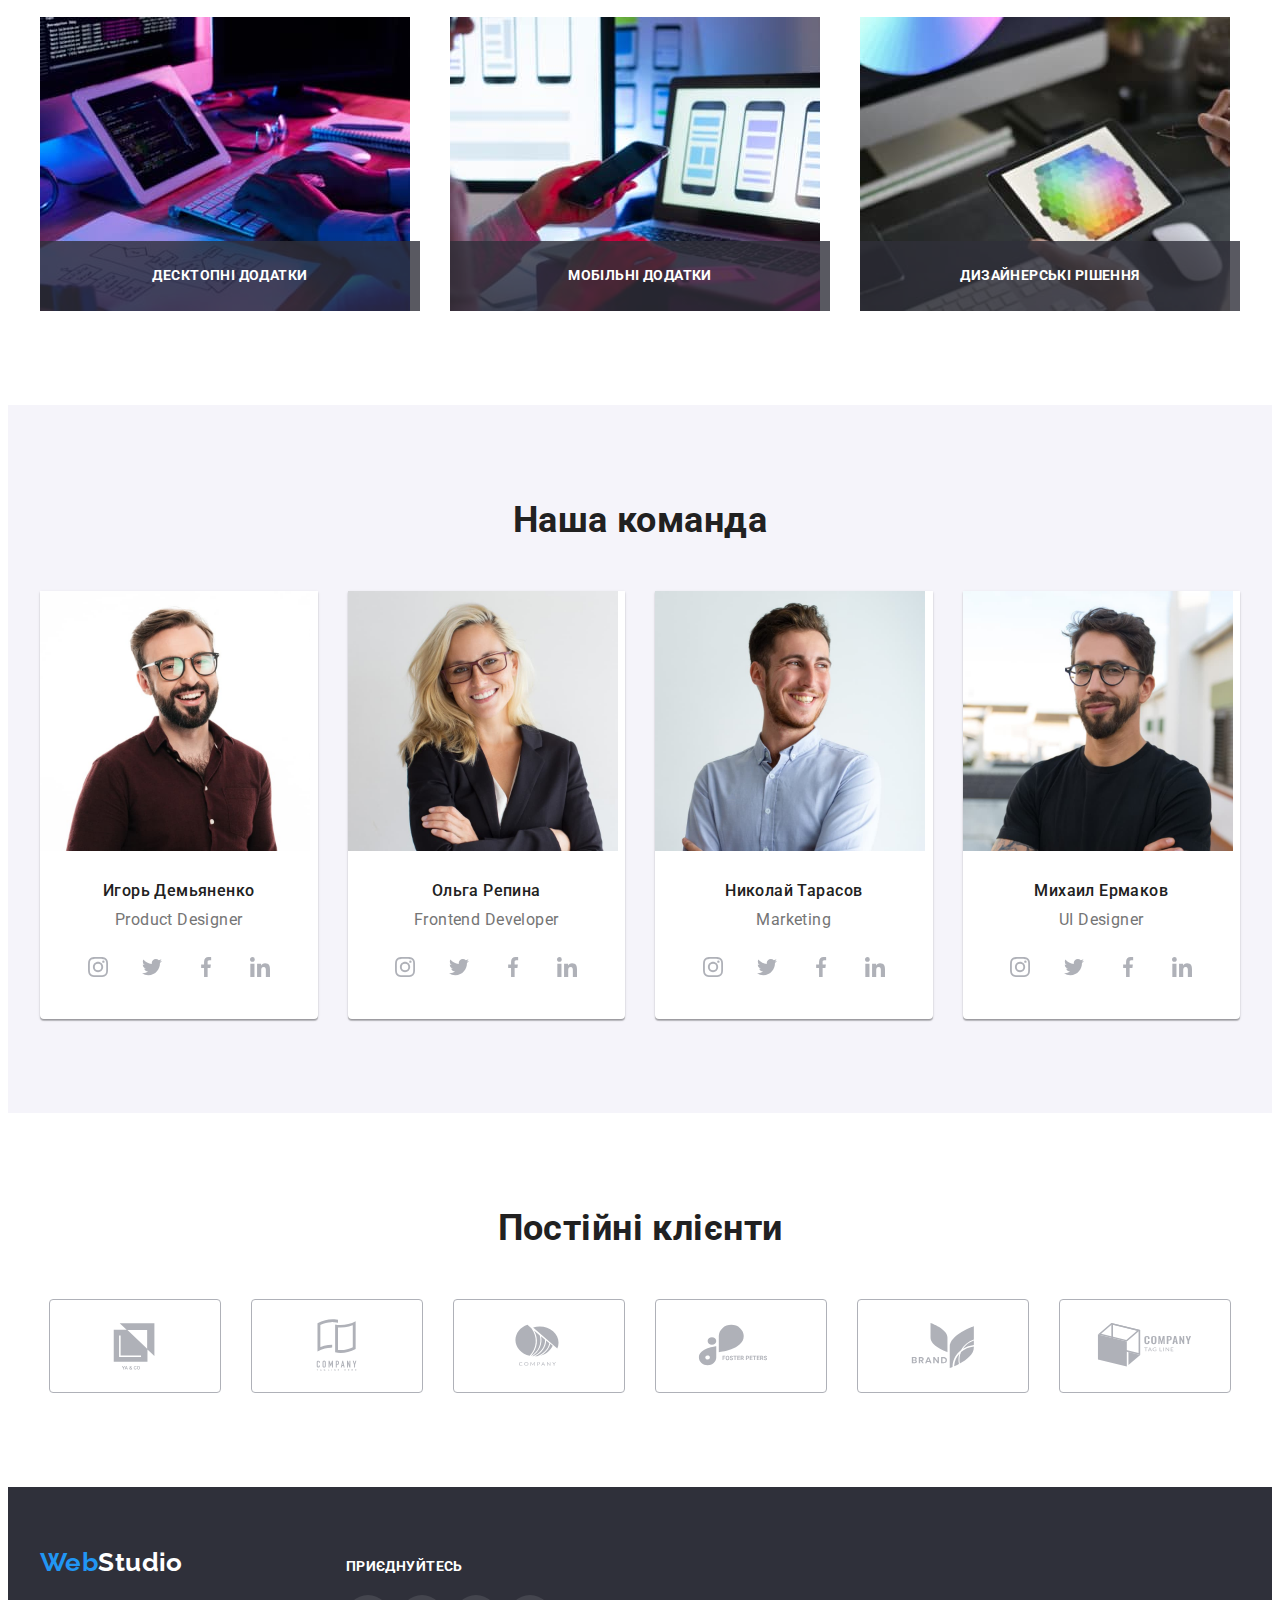
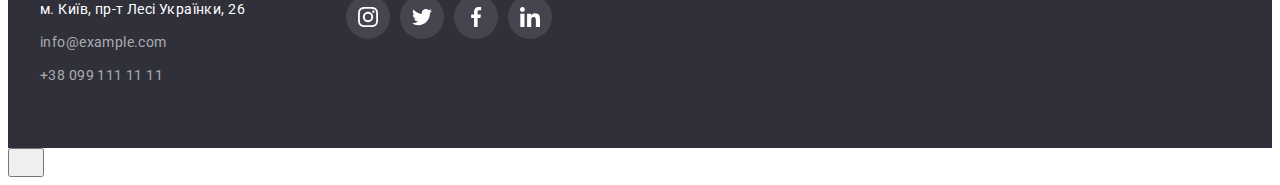
==== commit ebe97bfe: "Update index.html" ====
--- a/index.html
+++ b/index.html
@@ -70,7 +70,7 @@
       <section class="hero">
         <div class="container">
           <h1 class="hero-title">Ефективні рішення для вашого бізнесу</h1>
-          <button class="hero-btn" type="button">Замовити послугу</button>
+          <button class="hero-btn" type="button" data-modal-open>Замовити послугу</button>
         </div>
       </section>
 
@@ -621,6 +621,16 @@
         </div>
       </div>
     </footer>
+    <!-- Modal window -->
+    <div class="backdrop is-hidden"data-modal>
+      <div class="modal">
+        <button class="modal-btn" data-modal-close>
+          <svg class="modal-btn-icon" width="20" height="20">
+            <use href="./images/icons.svg#close"></use>
+          </svg>
+        </button>
+      </div>
+    </div>
     <script src="./js/modal.js"></script>
   </body>
 </html>
--- a/css/styles.css
+++ b/css/styles.css
@@ -16,6 +16,7 @@
   --black-socials-color: rgba(255, 255, 255, 0.1);
   --indent: 30px;
   --items: 4;
+  --animation-hover: 250ms cubic-bezier(0.4, 0, 0.2, 1);
 }
 
 body {
@@ -121,7 +122,7 @@
 }
 
 .header-item {
-  position: relative;
+  
 }
 
 .header-link,
@@ -134,6 +135,8 @@
   font-weight: 500;
   line-height: 1.14;
   letter-spacing: 0.02em;
+
+  transition: color var(--animation-hover);
 }
 
 .header-link {
@@ -141,6 +144,7 @@
 }
 
 .header-link-current {
+  position: relative;
   display: block;
   padding-top: 32px;
   padding-bottom: 32px;
@@ -235,14 +239,16 @@
   border-radius: 4px;
   box-shadow: 0px 4px 4px rgba(0, 0, 0, 0.15);
   border: none;
+
+  transition: background-color var(--animation-hover);
+
 }
 
 .hero-btn:hover,
 .hero-btn:focus {
   background-color: var(--btn-hover);
-  box-shadow: 0px 4px 4px rgba(0, 0, 0, 0.15);
-  border-radius: 4px;
-}
+  }
+
 /* Features section */
 
 .visually-hidden {
@@ -380,6 +386,8 @@
   color: var(--socials-color);
   background-color: var(--main-white-color);
   border-radius: 50%;
+
+  transition: color var(--animation-hover), background-color var(--animation-hover);
 }
 
 .socials-icon {
@@ -390,8 +398,7 @@
 .socials-link:focus {
   color: var(--main-white-color);
   background-color: var(--accent-color);
-  border: 1px solid var(--accent-color);
-}
+  }
 
 .team-wrapper {
   border-top: none;
@@ -420,6 +427,8 @@
   border-radius: 4px;
 
   color: var(--socials-color);
+
+  transition: color var(--animation-hover), border var(--animation-hover), outline var(--animation-hover);
 }
 
 .clients-icon {
@@ -431,8 +440,7 @@
   color: var(--accent-color);
   border: 1px solid var(--accent-color);
   outline: none;
-}
-
+  }
 /* footer*/
 
 .logo-footer {
@@ -470,11 +478,15 @@
 
 .footer-link {
   color: var(--main-white-color);
+
+  transition: color var(--animation-hover);
 }
 
 .footer-mail,
 .footer-phone {
   color: var(--transpered-color);
+
+  transition: color var(--animation-hover);
 }
 
 .footer-link:hover,
@@ -498,6 +510,8 @@
 .black-link {
   background-color: var(--black-socials-color);
   color: var(--main-white-color);
+
+  transition: background-color var(--animation-hover);
 }
 
 .black-link:hover,
@@ -533,6 +547,9 @@
   letter-spacing: 0.03em;
   border-radius: 4px;
   border: none;
+
+  transition: color var(--animation-hover), background-color var(--animation-hover), box-shadow var(--animation-hover);
+
 }
 
 .main-button:hover,
@@ -541,8 +558,7 @@
   background-color: var(--accent-color);
   box-shadow: 0px 3px 1px rgba(0, 0, 0, 0.1), 0px 1px 2px rgba(0, 0, 0, 0.08),
     0px 2px 2px rgba(0, 0, 0, 0.12);
-  border-radius: 4px;
-}
+ }
 
 .main-items {
   --items: 3;
@@ -550,6 +566,8 @@
 
 .main-content {
   display: inline-block;
+
+  transition: box-shadow var(--animation-hover);
 }
 
 .main-content:hover,
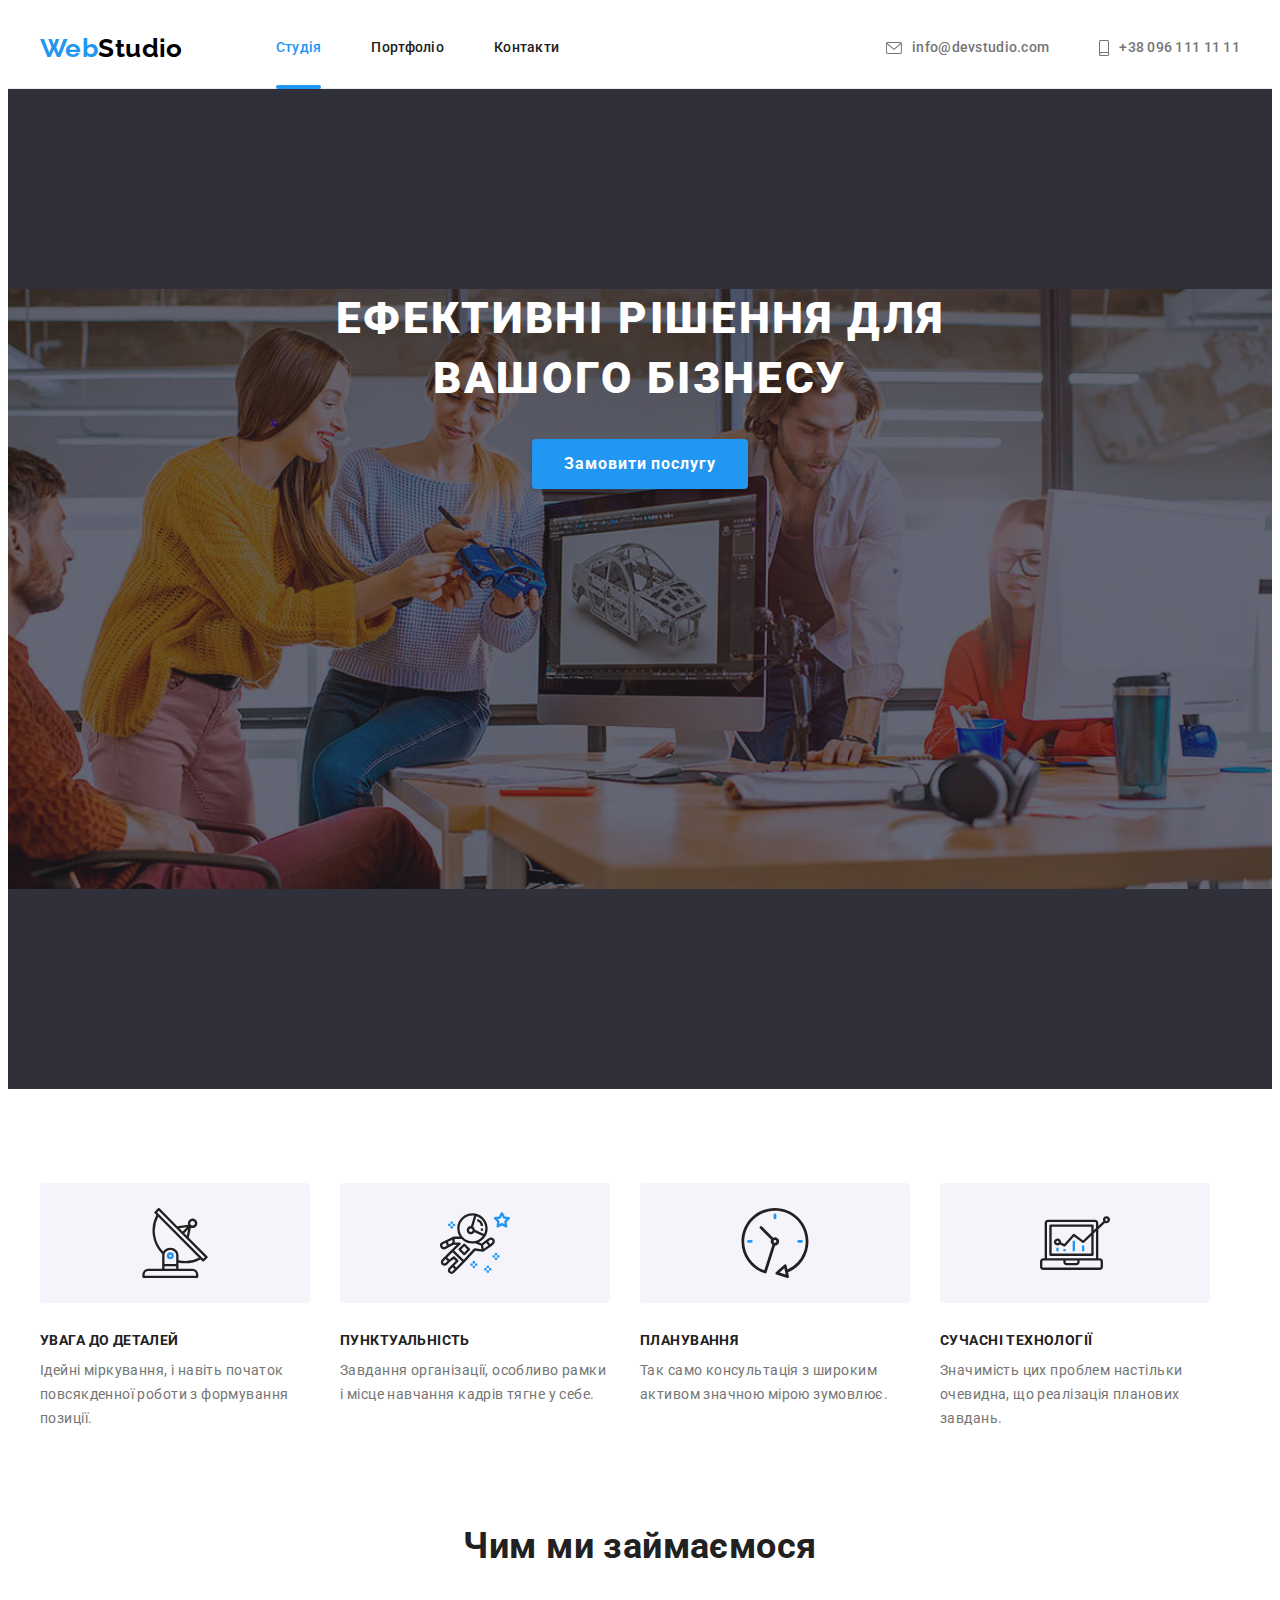
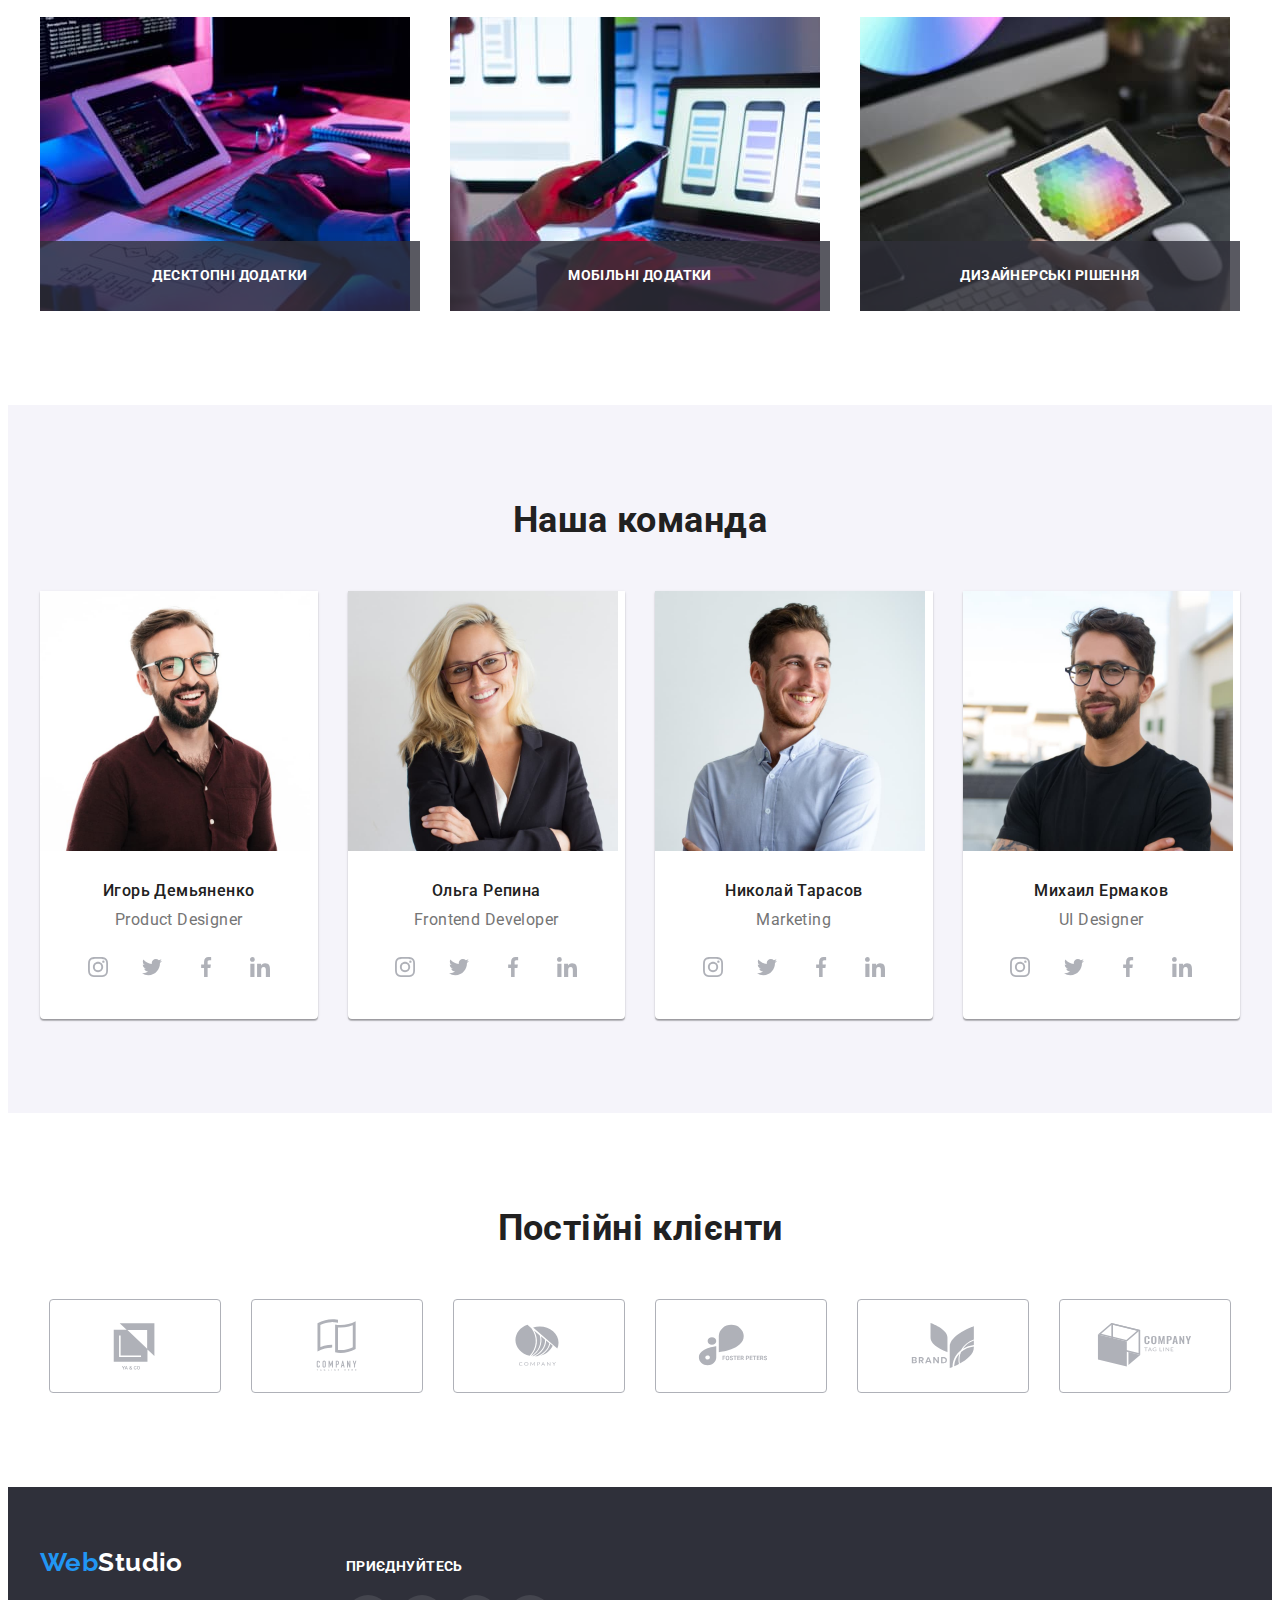
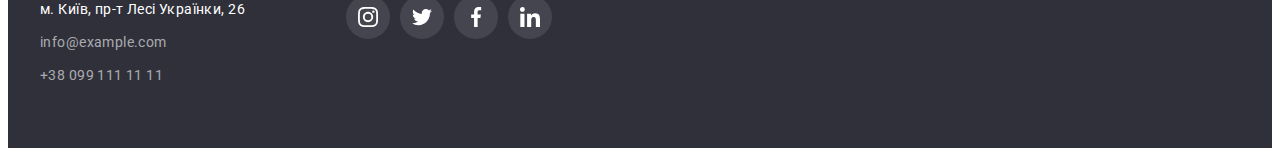
==== commit fe290cdf: "Update index.html" ====
--- a/index.html
+++ b/index.html
@@ -24,7 +24,7 @@
     <link rel="stylesheet" href="./css/styles.css" />
   </head>
 
-  <body>
+  <body data-page>
     <!-- Header section -->
     <header class="header">
       <div class="container header-container">
--- a/css/styles.css
+++ b/css/styles.css
@@ -17,6 +17,7 @@
   --indent: 30px;
   --items: 4;
   --animation-hover: 250ms cubic-bezier(0.4, 0, 0.2, 1);
+  --backdrop-bgc: rgba(0, 0, 0, 0.2);
 }
 
 body {
@@ -24,6 +25,10 @@
   color: var(--main-text-color);
   letter-spacing: 0.03em;
   font-size: 14px;
+}
+
+.no-scroll {
+overflow: hidden;
 }
 
 /* Reset styles */
@@ -122,7 +127,6 @@
 }
 
 .header-item {
-  
 }
 
 .header-link,
@@ -155,16 +159,16 @@
 }
 
 .header-link-current::after {
-content: "";
-position: absolute;
-bottom: 0;
-left: 0;
-display: block;
-width: 100%;
-height: 4px;
-border-radius: 2px;
-background-color: var(--accent-color);
-} 
+  content: "";
+  position: absolute;
+  bottom: -1px;
+  left: 0;
+  display: block;
+  width: 100%;
+  height: 4px;
+  border-radius: 2px;
+  background-color: var(--accent-color);
+}
 
 .header-link:hover,
 .header-link:focus,
@@ -241,13 +245,12 @@
   border: none;
 
   transition: background-color var(--animation-hover);
-
 }
 
 .hero-btn:hover,
 .hero-btn:focus {
   background-color: var(--btn-hover);
-  }
+}
 
 /* Features section */
 
@@ -318,9 +321,9 @@
   line-height: 1.14;
   text-align: center;
   text-transform: uppercase;
-  
-  color: var(--main-white-color);
-  background-color: rgba(47, 48, 58, 0.8);;
+
+  color: var(--main-white-color);
+  background-color: rgba(47, 48, 58, 0.8);
 }
 
 .section-title {
@@ -387,7 +390,8 @@
   background-color: var(--main-white-color);
   border-radius: 50%;
 
-  transition: color var(--animation-hover), background-color var(--animation-hover);
+  transition: color var(--animation-hover),
+    background-color var(--animation-hover);
 }
 
 .socials-icon {
@@ -398,7 +402,7 @@
 .socials-link:focus {
   color: var(--main-white-color);
   background-color: var(--accent-color);
-  }
+}
 
 .team-wrapper {
   border-top: none;
@@ -428,7 +432,8 @@
 
   color: var(--socials-color);
 
-  transition: color var(--animation-hover), border var(--animation-hover), outline var(--animation-hover);
+  transition: color var(--animation-hover), border var(--animation-hover),
+    outline var(--animation-hover);
 }
 
 .clients-icon {
@@ -440,7 +445,7 @@
   color: var(--accent-color);
   border: 1px solid var(--accent-color);
   outline: none;
-  }
+}
 /* footer*/
 
 .logo-footer {
@@ -548,8 +553,8 @@
   border-radius: 4px;
   border: none;
 
-  transition: color var(--animation-hover), background-color var(--animation-hover), box-shadow var(--animation-hover);
-
+  transition: color var(--animation-hover),
+    background-color var(--animation-hover), box-shadow var(--animation-hover);
 }
 
 .main-button:hover,
@@ -558,7 +563,7 @@
   background-color: var(--accent-color);
   box-shadow: 0px 3px 1px rgba(0, 0, 0, 0.1), 0px 1px 2px rgba(0, 0, 0, 0.08),
     0px 2px 2px rgba(0, 0, 0, 0.12);
- }
+}
 
 .main-items {
   --items: 3;
@@ -597,3 +602,58 @@
   font-size: 16px;
   line-height: 1.88;
 }
+
+/* Modal window */
+.backdrop {
+  position: fixed;
+  top: 0;
+  left: 0;
+  z-index: 1000;
+  display: flex;
+  align-items: center;
+  justify-content: center;
+
+  width: 100%;
+  height: 100%;
+  background-color: var(--backdrop-bgc);
+}
+
+.backdrop.is-hidden {
+  opacity: 0;
+  visibility: hidden;
+  pointer-events: none;
+}
+
+.modal {
+  position: relative;
+  width: 528px;
+  height: 581px;
+  background-color: var(--main-white-color);
+  box-shadow: 0px 1px 3px rgba(0, 0, 0, 0.12),
+  0px 1px 1px rgba(0, 0, 0, 0.14),
+  0px 2px 1px rgba(0, 0, 0, 0.2);
+  border-radius: 4px;
+}
+
+.modal-btn {
+  position: absolute;
+  top: 10px;
+  right: 10px;
+  display: flex;
+  align-items: center;
+  justify-content: center;
+
+  width: 30px;
+  height: 30px;
+  padding: 0;
+  border-radius: 50%;
+  background: var(--main-white-color);
+  border: 1px solid rgba(0, 0, 0, 0.1);
+  box-shadow: 0px 1px 3px rgba(0, 0, 0, 0.12),
+   0px 1px 1px rgba(0, 0, 0, 0.14),
+    0px 2px 1px rgba(0, 0, 0, 0.2);
+  cursor: pointer;
+}
+
+.modal-btn-icon {
+}
